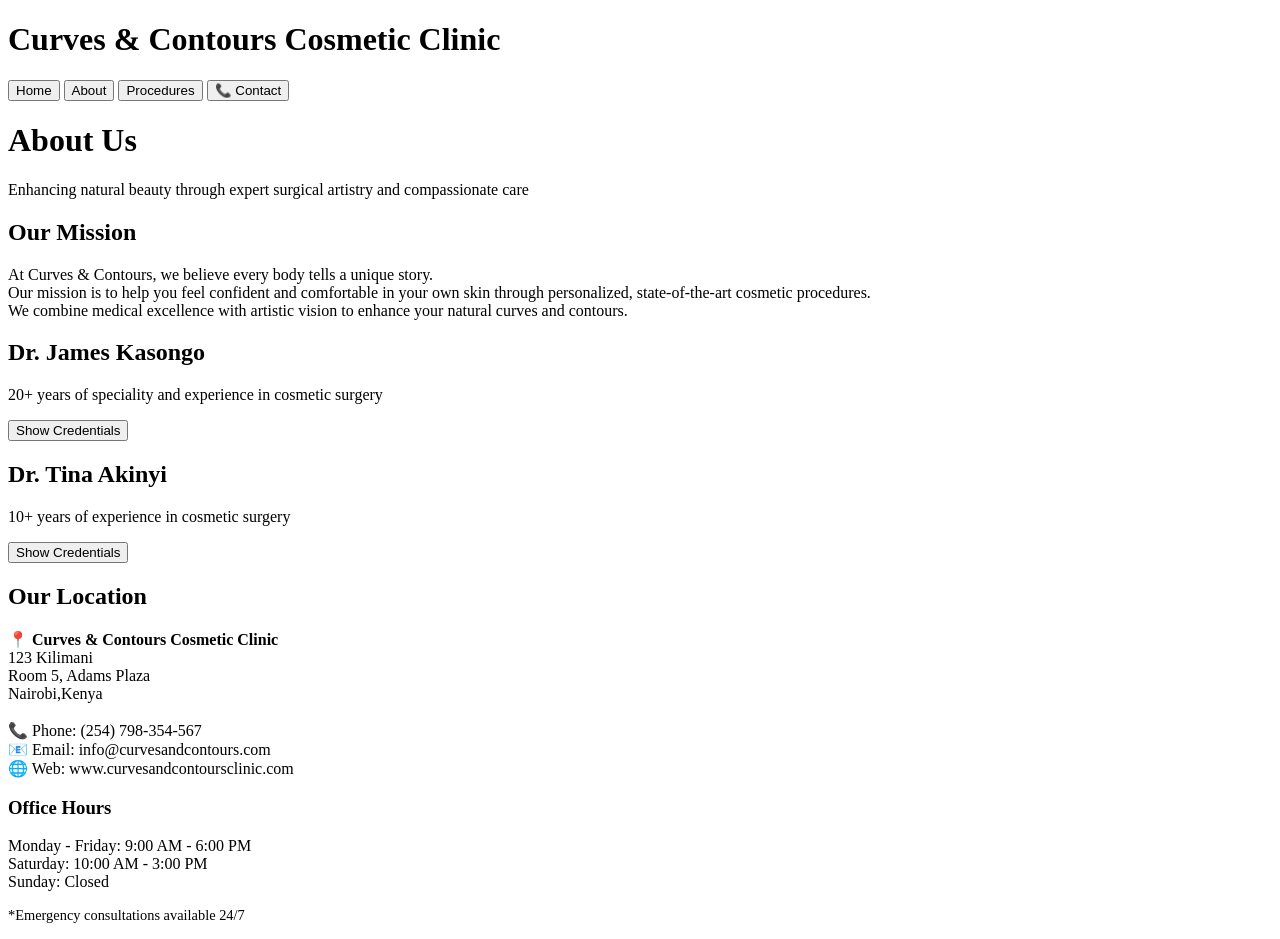
==== about.html @ 46784471 "writing html files for the home,about and contact us pages" ====
<!DOCTYPE html>
<html lang="en">
    <head>
        <meta charset="UTF-8">
        <meta name="viewport" content="width=device-width, initial-scale=1.0">
        <title>About Us</title>
        <link rel="stylesheet" href="css/style.css">
    </head>
    <body>
        <header>
            <h1>Curves & Contours Cosmetic Clinic</h1>
            <nav>
                <button class="nav-btn" data-page="home">Home</button>
                <button class="nav-btn" data-page="about">About</button>
                <button class="nav-btn" data-page="procedures">Procedures</button>
                <button class="nav-btn" data-page="contact">📞 Contact</button>
            </nav>
        </header>

        <main>
            <!--Hero Section-->
            <div class="hero">
                <h1> About Us </h1>  
                <p>Enhancing natural beauty through expert surgical artistry and compassionate care</p>
            </div>


            <!--Mission Statement-->
            <div class="mission">
                <h2>Our Mission</h2>
                <p>At Curves & Contours, we believe every body tells a unique story.<br> 
                Our mission is to help you feel confident and comfortable in your own skin through personalized, state-of-the-art cosmetic procedures.<br>
                We combine medical excellence with artistic vision to enhance your natural curves and contours.</p>
            </div>

            <!--Doctors in the clinic-->
            <div class="doctor-card">
                <h2>Dr. James Kasongo</h2>
                <p> 20+ years of speciality and experience in cosmetic surgery</p>
                <button id="showCredentials"> Show Credentials</button>
                <div id="credentials" style="display:none;">
                    <ul>
                        <li>Harvard Medical School</li>
                        <li>Board Certified in Plastic Surgery</li>
                        <li>Top Doctor Award 2022</li>
                    </ul>
            </div>
            <div class="doctor-card">
                <h2>Dr. Tina Akinyi</h2>
                <p> 10+ years of experience in cosmetic surgery</p>
                <button id="showCredentials"> Show Credentials</button>
                <div id="credentials" style="display:none;">
                    <ul>
                        <li>UON Medical School</li>
                        <li>Board Certified in Plastic Surgery</li>
                        <li>Top Doctor Award 2025</li>
                    </ul>
                </div>
            </div>

            <!--Location Section-->
            <div class="location">
                <h2>Our Location</h2>
                <div class="address">
                    <strong>📍 Curves & Contours Cosmetic Clinic</strong><br>
                    123 Kilimani<br>
                    Room 5, Adams Plaza<br>
                    Nairobi,Kenya<br>
                    <br>
                  📞 Phone: (254) 798-354-567<br>
                  📧 Email: info@curvesandcontours.com<br>
                  🌐 Web: www.curvesandcontoursclinic.com  
                </div>
            </div>

            <!--Working Hours-->
            <div class="hours">
                    <h3>Office Hours</h3>
                    <p>Monday - Friday: 9:00 AM - 6:00 PM<br>
                    Saturday: 10:00 AM - 3:00 PM<br>
                    Sunday: Closed</p>
                    <p style="margin-top: 0.5rem; font-size: 0.9rem;">*Emergency consultations available 24/7</p>
                </div>
        </main>

        <script src="js/app.js"></script>
    </body>
</html>
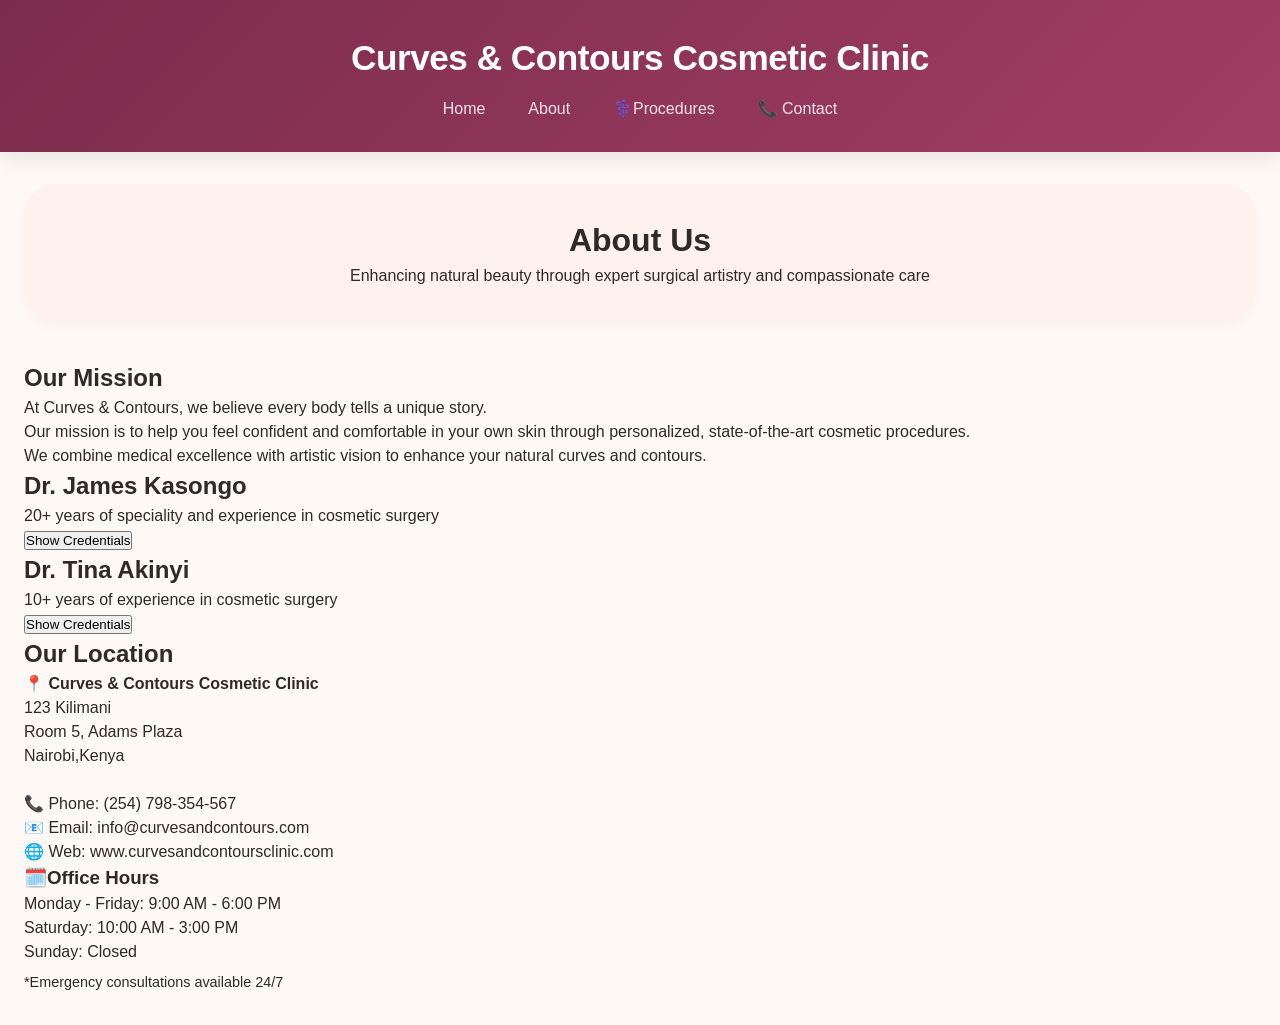
==== commit c329ca51: "Styling the website using css" ====
--- a/about.html
+++ b/about.html
@@ -12,7 +12,7 @@
             <nav>
                 <button class="nav-btn" data-page="home">Home</button>
                 <button class="nav-btn" data-page="about">About</button>
-                <button class="nav-btn" data-page="procedures">Procedures</button>
+                <button class="nav-btn" data-page="procedures">⚕️Procedures</button>
                 <button class="nav-btn" data-page="contact">📞 Contact</button>
             </nav>
         </header>
@@ -75,7 +75,7 @@
 
             <!--Working Hours-->
             <div class="hours">
-                    <h3>Office Hours</h3>
+                    <h3>🗓️Office Hours</h3>
                     <p>Monday - Friday: 9:00 AM - 6:00 PM<br>
                     Saturday: 10:00 AM - 3:00 PM<br>
                     Sunday: Closed</p>
--- a/css/style.css
+++ b/css/style.css
@@ -0,0 +1,339 @@
+* {
+    margin: 0;
+    padding: 0;
+    box-sizing: border-box;
+}
+
+body {
+    font-family: 'Segoe UI', Roboto, 'Helvetica Neue', sans-serif;
+    background: #fef9f5;
+    color: #2e2a28;
+    line-height: 1.5;
+}
+
+/* Header / branding */
+header {
+    background: linear-gradient(135deg, #7b2c4c 0%, #a13e63 100%);
+    color: white;
+    padding: 2rem 2rem 1.5rem;
+    text-align: center;
+    box-shadow: 0 8px 20px rgba(0,0,0,0.08);
+}
+
+header h1 {
+    font-size: 2.2rem;
+    letter-spacing: -0.5px;
+    font-weight: 600;
+    margin-bottom: 0.3rem;
+}
+
+header p {
+    font-size: 1rem;
+    opacity: 0.9;
+    font-weight: 300;
+}
+
+/* === MAIN DROPDOWN NAVIGATION (PROCEDURES BUTTON) === */
+.main-nav {
+    background-color: #2c1a24;
+    padding: 0.6rem 2rem;
+    display: flex;
+    justify-content: space-between;
+    align-items: center;
+    flex-wrap: wrap;
+    box-shadow: 0 4px 10px rgba(0,0,0,0.05);
+    position: sticky;
+    top: 0;
+    z-index: 1000;
+}
+
+.logo {
+    color: #f7cfd8;
+    font-weight: 700;
+    font-size: 1.4rem;
+    letter-spacing: 1px;
+}
+
+.nav-buttons {
+    display: flex;
+    gap: 0.5rem;
+    align-items: center;
+    flex-wrap: wrap;
+}
+
+/* generic nav buttons (home, about, contact) */
+.nav-btn {
+    background: transparent;
+    border: none;
+    color: #f5e2e8;
+    font-size: 1rem;
+    font-weight: 500;
+    padding: 0.6rem 1.2rem;
+    border-radius: 40px;
+    cursor: pointer;
+    transition: all 0.2s ease;
+    font-family: inherit;
+}
+
+.nav-btn:hover {
+    background-color: #4e2c3b;
+    color: white;
+}
+
+/* PROCEDURES DROPDOWN BUTTON (standalone) */
+.procedures-dropdown-btn {
+    background: #e8b0c0;
+    color: #2c1a24;
+    border: none;
+    font-weight: 600;
+    padding: 0.6rem 1.5rem;
+    border-radius: 40px;
+    font-size: 1rem;
+    cursor: pointer;
+    display: inline-flex;
+    align-items: center;
+    gap: 8px;
+    transition: 0.2s;
+    font-family: inherit;
+    box-shadow: 0 2px 5px rgba(0,0,0,0.1);
+}
+
+.procedures-dropdown-btn:hover {
+    background-color: #d48da5;
+    transform: translateY(-1px);
+}
+
+/* dropdown wrapper relative container */
+.dropdown-wrapper {
+    position: relative;
+    display: inline-block;
+}
+
+/* mega dropdown menu - full categories grid */
+.mega-dropdown {
+    position: absolute;
+    top: calc(100% + 8px);
+    left: 0;
+    background: white;
+    width: 720px;
+    max-width: 90vw;
+    border-radius: 28px;
+    box-shadow: 0 20px 35px -12px rgba(0,0,0,0.25);
+    opacity: 0;
+    visibility: hidden;
+    transform: translateY(-12px);
+    transition: opacity 0.2s ease, visibility 0.2s, transform 0.2s;
+    z-index: 1050;
+    border: 1px solid #ffe2e9;
+    overflow: hidden;
+}
+
+.dropdown-wrapper.open .mega-dropdown {
+    opacity: 1;
+    visibility: visible;
+    transform: translateY(0);
+}
+
+.dropdown-columns {
+    display: flex;
+    flex-wrap: wrap;
+    padding: 1.8rem 1.8rem;
+    gap: 1.8rem;
+    background: #ffffff;
+}
+
+.dropdown-column {
+    flex: 1;
+    min-width: 170px;
+}
+
+.dropdown-column h4 {
+    font-size: 1.1rem;
+    font-weight: 700;
+    color: #a13e63;
+    border-left: 4px solid #e8b0c0;
+    padding-left: 10px;
+    margin-bottom: 1rem;
+    margin-top: 0;
+}
+
+.dropdown-column ul {
+    list-style: none;
+    padding: 0;
+    margin: 0;
+}
+
+.dropdown-column li {
+    margin-bottom: 0.7rem;
+}
+
+.dropdown-column a {
+    text-decoration: none;
+    color: #3d2b32;
+    font-size: 0.9rem;
+    display: block;
+    transition: 0.2s;
+    padding: 4px 0;
+    font-weight: 500;
+}
+
+.dropdown-column a:hover {
+    color: #b34e74;
+    transform: translateX(5px);
+}
+
+/* Main content area */
+main {
+    max-width: 1280px;
+    margin: 2rem auto;
+    padding: 0 1.5rem;
+}
+
+.hero {
+    background: #fff1ed;
+    padding: 2rem;
+    border-radius: 32px;
+    text-align: center;
+    margin-bottom: 2.5rem;
+    box-shadow: 0 6px 12px rgba(0,0,0,0.03);
+}
+
+.hero h2 {
+    font-size: 1.9rem;
+    color: #632c46;
+    margin-bottom: 0.6rem;
+}
+
+.procedure-detail {
+    background: #ffffff;
+    border-radius: 28px;
+    padding: 1.8rem;
+    margin-bottom: 2.5rem;
+    box-shadow: 0 10px 20px rgba(0,0,0,0.05);
+    border-left: 8px solid #e8b0c0;
+    transition: all 0.2s;
+    display: none;
+}
+
+.procedure-detail.active-detail {
+    display: block;
+    animation: fadeSlide 0.25s ease;
+}
+
+@keyframes fadeSlide {
+    from {
+        opacity: 0;
+        transform: translateY(10px);
+    }
+    to {
+        opacity: 1;
+        transform: translateY(0);
+    }
+}
+
+.procedure-detail h3 {
+    color: #a13e63;
+    font-size: 1.8rem;
+    margin-bottom: 1rem;
+}
+
+.procedure-detail p {
+    color: #3e2c33;
+    margin-bottom: 1rem;
+    font-size: 1rem;
+}
+
+.procedure-detail .detail-badge {
+    display: inline-block;
+    background: #f3e0e6;
+    padding: 0.3rem 1rem;
+    border-radius: 50px;
+    font-size: 0.8rem;
+    color: #6d3b51;
+    margin-top: 0.5rem;
+}
+
+.featured-section {
+    margin-top: 1rem;
+}
+
+.featured-section h3 {
+    font-size: 1.7rem;
+    margin-bottom: 1.5rem;
+    color: #3e2a33;
+}
+
+.procedure-grid {
+    display: grid;
+    grid-template-columns: repeat(auto-fill, minmax(280px, 1fr));
+    gap: 1.5rem;
+}
+
+.procedure-card {
+    background: white;
+    border-radius: 24px;
+    padding: 1.5rem;
+    transition: 0.2s;
+    cursor: pointer;
+    border: 1px solid #ffe2ea;
+    box-shadow: 0 4px 8px rgba(0,0,0,0.02);
+}
+
+.procedure-card:hover {
+    transform: translateY(-5px);
+    box-shadow: 0 15px 25px -8px rgba(0,0,0,0.1);
+    border-color: #e8b0c0;
+}
+
+.procedure-card h4 {
+    font-size: 1.3rem;
+    color: #7b2c4c;
+    margin-bottom: 0.6rem;
+}
+
+.procedure-card p {
+    color: #5c4850;
+    font-size: 0.9rem;
+}
+
+footer {
+    background: #1f1219;
+    color: #dbb6c4;
+    text-align: center;
+    padding: 1.8rem;
+    margin-top: 3rem;
+    font-size: 0.85rem;
+}
+
+/* responsive */
+@media (max-width: 750px) {
+    .main-nav {
+        flex-direction: column;
+        gap: 0.8rem;
+        align-items: stretch;
+    }
+    .nav-buttons {
+        justify-content: center;
+    }
+    .dropdown-wrapper {
+        width: 100%;
+    }
+    .procedures-dropdown-btn {
+        width: 100%;
+        justify-content: center;
+    }
+    .mega-dropdown {
+        left: 0;
+        right: 0;
+        width: auto;
+    }
+}
+
+/* utility */
+.hidden-page {
+    display: none;
+}
+
+.active-page {
+    display: block;
+}
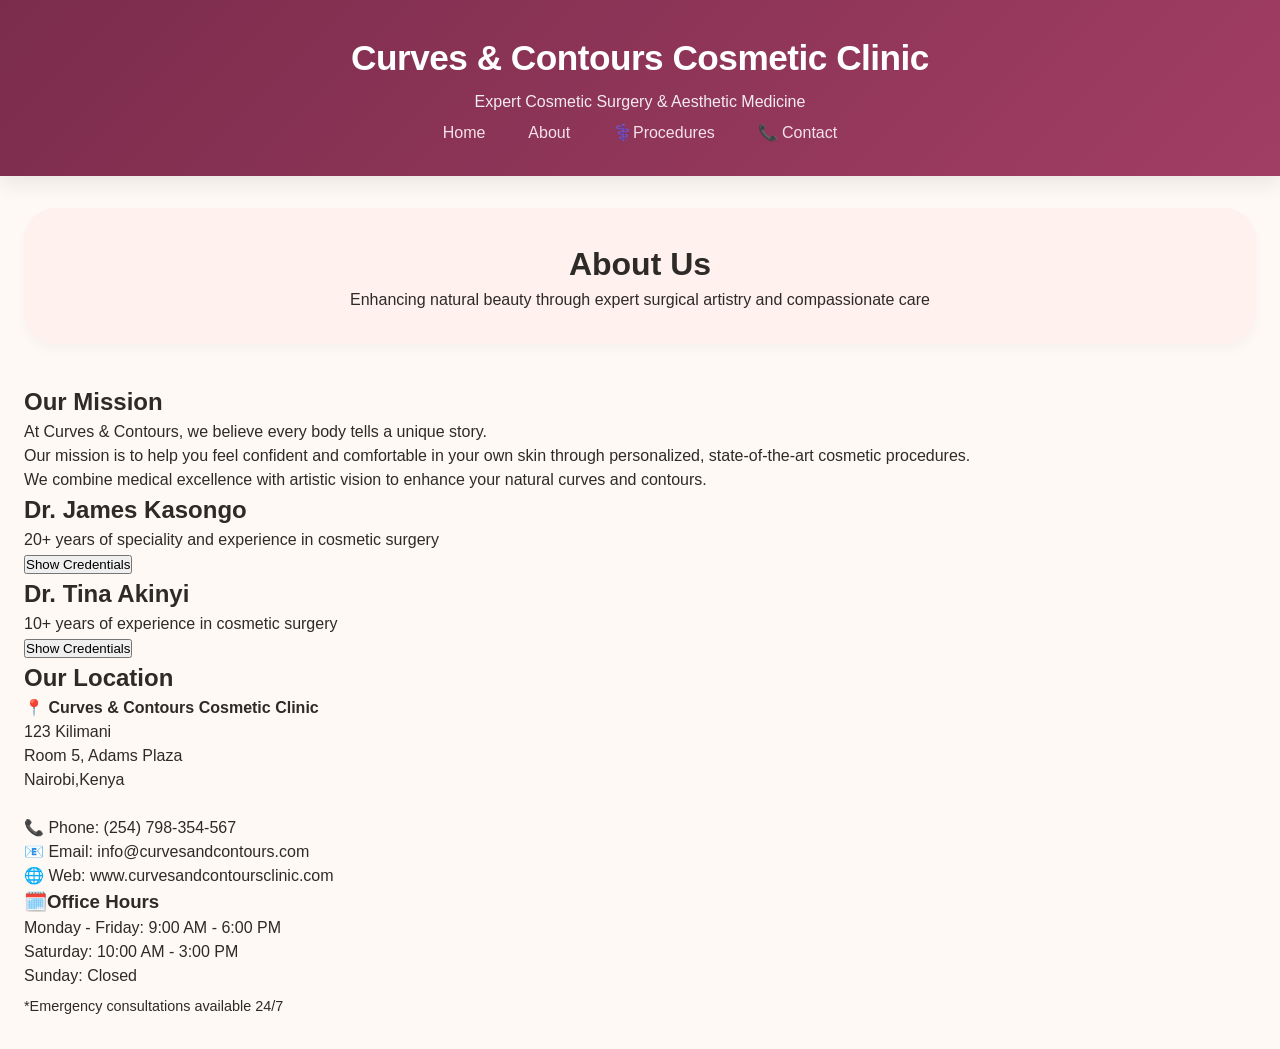
==== commit ba7ae363: "Updating the index file" ====
--- a/about.html
+++ b/about.html
@@ -9,6 +9,7 @@
     <body>
         <header>
             <h1>Curves & Contours Cosmetic Clinic</h1>
+            <p>Expert Cosmetic Surgery & Aesthetic Medicine</p>
             <nav>
                 <button class="nav-btn" data-page="home">Home</button>
                 <button class="nav-btn" data-page="about">About</button>
